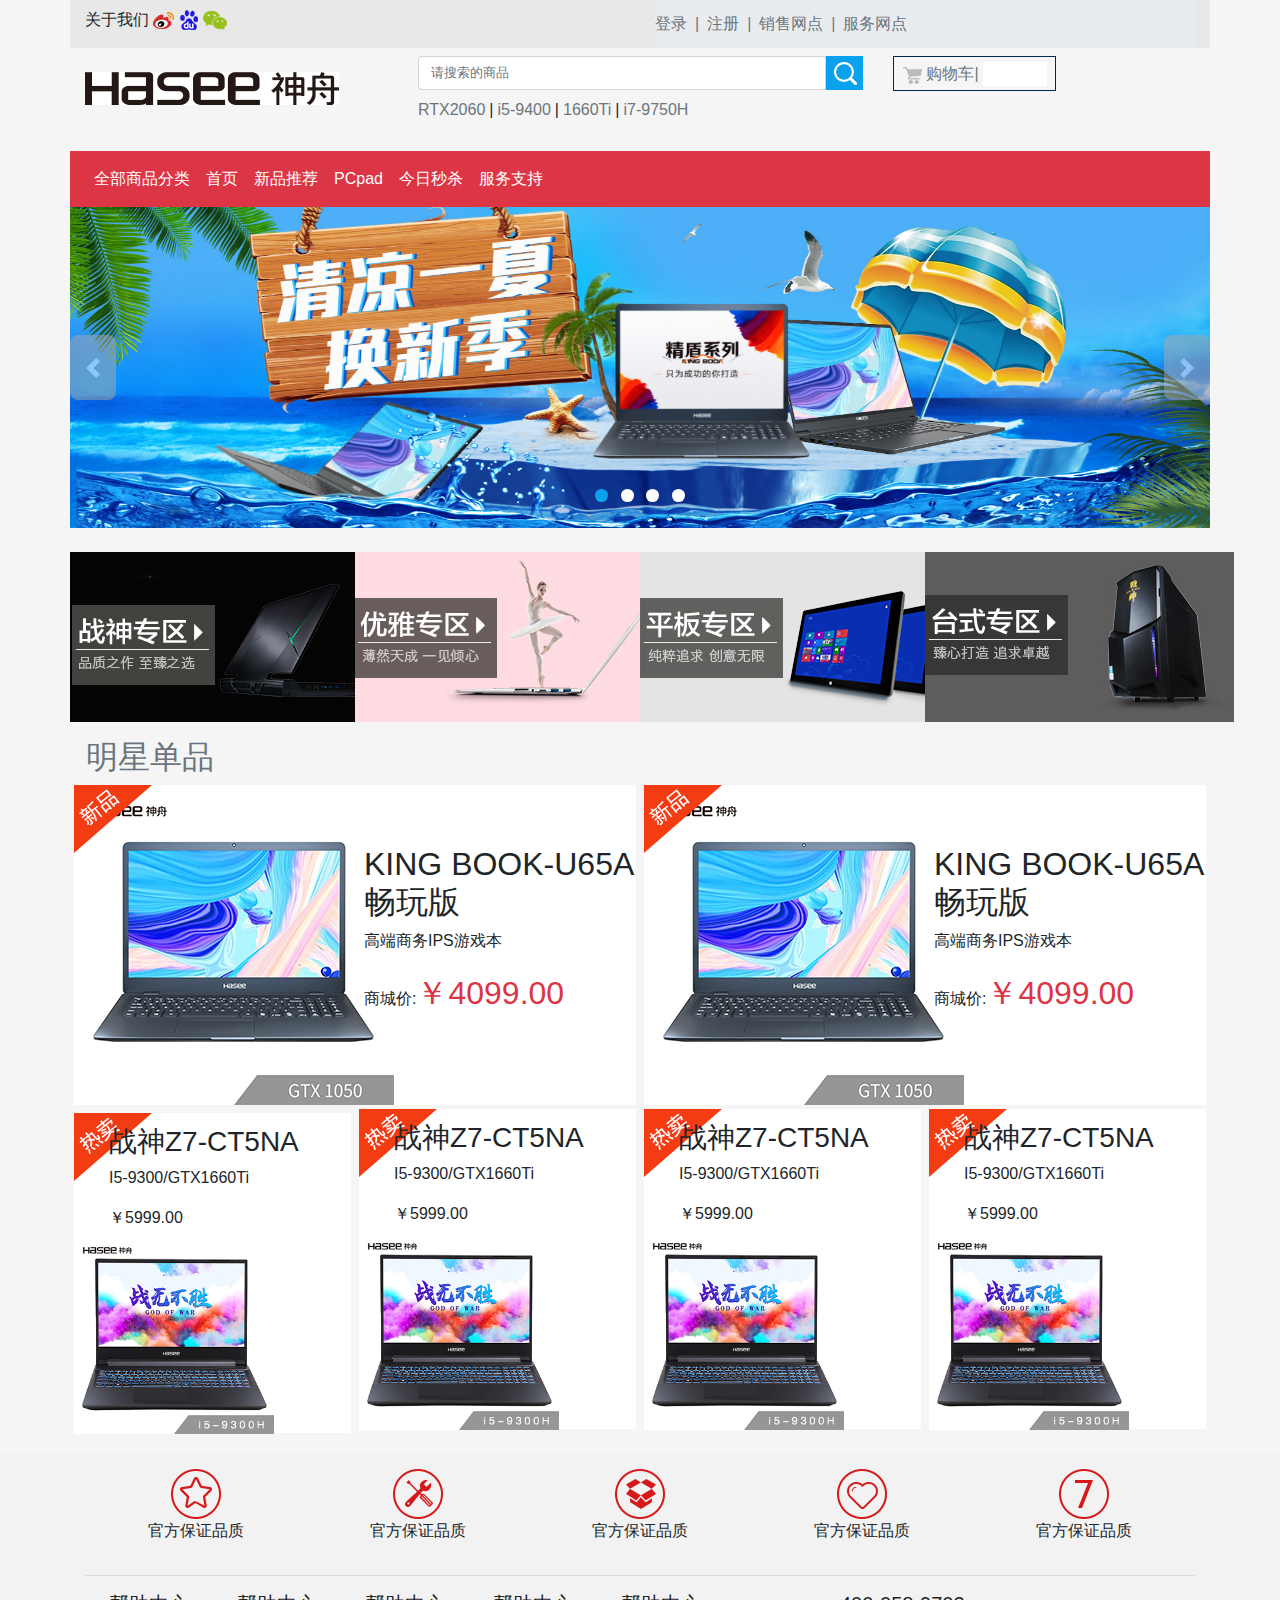
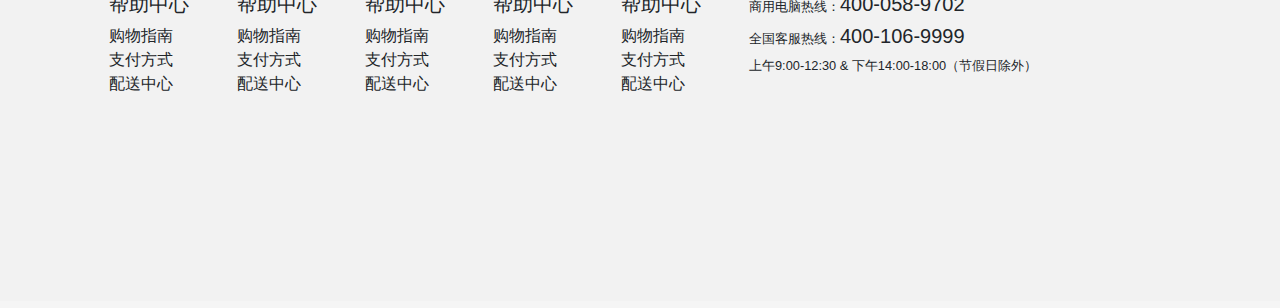
==== HASEE/index.html @ 9c494c17 "推送" ====
<!DOCTYPE html>
<html>
<head lang="en">
    <meta charset="UTF-8">
    <title></title>
    <meta name="viewport" content="width=device-width,initial-scale=1"/>
    <link rel="stylesheet" href="css/bootstrap.css"/>
    <script src="js/jquery.min.js"></script>
    <script src="js/popper.min.js"></script>
    <script src="js/bootstrap.min.js"></script>
    <link rel="stylesheet" href="css/comm.css"/>
    <link rel="stylesheet" href="css/index.css"/>
</head>
<body>
  <header>
      <iframe class="my_header" src="header.html" scrolling="no" frameborder="0"></iframe>
  </header>
<div class="container p-0">
    <!--导航栏-->
    <div class="navbar navbar-expand-lg bg-danger ">
        <ul class="navbar-nav">
            <li class="nav-item"><a class="nav-link text-white" href="">全部商品分类</a>
               <ul class="list-unstyled float-left d-none bg-danger">
                   <li>笔记本</li>
                   <li>优雅本</li>
                   <li>PCpad平板电脑</li>
                   <li>台式机</li>
                   <li>一体机</li>
                   <li>商用电脑</li>
                   <li>周边电脑</li>
               </ul>
            </li>
            <li class="nav-item"><a class="nav-link text-white" href="">首页</a></li>
            <li class="nav-item"><a class="nav-link text-white" href="">新品推荐</a></li>
            <li class="nav-item"><a class="nav-link text-white" href="">PCpad</a></li>
            <li class="nav-item"><a class="nav-link text-white" href="">今日秒杀</a></li>
            <li class="nav-item"><a class="nav-link text-white" href="">服务支持</a></li>
        </ul>
    </div>
    <!--焦点轮播图-->
    <div id="lunbo" class="carousel" data-ride="carousel">
        <!--1轮播图片-->
        <div class="carousel-inner">
            <div class="carousel-item active">
                <img class="w-100" src="image/index/1.jpg" alt=""/>
            </div>
            <div class="carousel-item">
                <img class="w-100" src="image/index/2.jpg" alt=""/>
            </div>
            <div class="carousel-item">
                <img class="w-100" src="image/index/3.jpg" alt=""/>
            </div>
            <div class="carousel-item">
                <img class="w-100" src="image/index/4.jpg" alt=""/>
            </div>
        </div>
        <!--2.左右箭头-->
        <a data-slide="prev" href="#lunbo" class="carousel-control-prev">
            <span class="carousel-control-prev-icon"></span>
        </a>
        <a data-slide="next" href="#lunbo" class="carousel-control-next">
            <span class="carousel-control-next-icon"></span>
        </a>
        <!--3.轮播指示器-->
        <ul class="carousel-indicators">
            <li data-target="#lunbo" data-slide-to="0" class="active"></li>
            <li data-target="#lunbo" data-slide-to="1"></li>
            <li data-target="#lunbo" data-slide-to="2"></li>
            <li data-target="#lunbo" data-slide-to="3"></li>
        </ul>
    </div>
    <!--轮博下的图片-->
    <div class="row mt-4 mx-0">
        <div class="col-lg-3 col-md-6 px-0">
            <a href=""><img src="image/index/5.jpg" alt=""/></a>
        </div>
        <div class="col-lg-3 col-md-6 px-0">
            <a href=""><img src="image/index/6.jpg" alt=""/></a>
        </div>
        <div class="col-lg-3 col-md-6 px-0">
            <a href=""><img src="image/index/7.jpg" alt=""/></a>
        </div>
        <div class="col-lg-3 col-md-6 px-0">
            <a href=""><img src="image/index/8.jpg" alt=""/></a>
        </div>
    </div>
    <!--明星清单-->
    <h2 class="mt-3 text-muted pl-3">明星单品</h2>
    <!--1L商品-->
    <div class="row mx-0">
        <div class="col-lg-6 col-md-12 px-lg-1 mb-md-1 px-md-0">
          <div class="my_height1 berfore_margin bg-white position-relative">
                <img class="position-absolute" src="image/index/label_news.png" alt=""/>

                <img src="image/index/9.jpg" alt=""/>
                <div class="card border-0 w-50 bg-transparent my_card_position position-absolute">
                  <h2>KING BOOK-U65A 畅玩版</h2>
                  <p>高端商务IPS游戏本</p>
                  <p>商城价:<span class="text-danger font_size">￥4099.00</span></p>
                </div>

          </div>
        </div>
        <div class="col-lg-6 col-md-12 px-lg-1 px-md-0">

            <div class="my_height1 berfore_margin bg-white position-relative">
                <img class="position-absolute" src="image/index/label_news.png" alt=""/>
                <img src="image/index/9.jpg" alt=""/>

                <div class="card border-0 w-50 bg-transparent  my_card_position position-absolute">
                    <h2>KING BOOK-U65A 畅玩版</h2>
                    <p>高端商务IPS游戏本</p>
                    <p>商城价:<span class="text-danger font_size">￥4099.00</span></p>
                </div>
            </div>
        </div>
    </div>
    <!--1L下部-->
    <div class="row mx-0 mb-3">
        <div class="col-lg-3 col-md-6 px-lg-1 mb-md-1 px-md-0 mt-md-1">
            <div class="my_height2 bg-white berfore_margin position-relative">
                <img class="position-absolute" src="image/index/label_hits.png" alt=""/>
                <div class="card border-0 bg-transparent my_card_position2">
                    <h3>战神Z7-CT5NA</h3>
                    <P>I5-9300/GTX1660Ti</P>
                    <p>￥5999.00</p>
                </div>
                <img class="my_image_size"  src="image/index/11.jpg" alt=""/>
            </div>
        </div>
        <div class="col-lg-3 col-md-6 px-lg-1 mb-md-1">
            <div class="my_height2 bg-white berfore_margin position-relative">
                <img class="position-absolute" src="image/index/label_hits.png" alt=""/>
                <div class="card border-0 bg-transparent my_card_position2">
                    <h3>战神Z7-CT5NA</h3>
                    <P>I5-9300/GTX1660Ti</P>
                    <p>￥5999.00</p>
                </div>
                <img class="my_image_size"  src="image/index/11.jpg" alt=""/>
            </div>
        </div>
        <div class="col-lg-3 col-md-6 px-lg-1 mb-md-1 px-md-0">
            <div class="my_height2 bg-white berfore_margin position-relative">
                <img class="position-absolute" src="image/index/label_hits.png" alt=""/>
                <div class="card border-0 bg-transparent my_card_position2">
                    <h3>战神Z7-CT5NA</h3>
                    <P>I5-9300/GTX1660Ti</P>
                    <p>￥5999.00</p>
                </div>
                <img class="my_image_size"  src="image/index/11.jpg" alt=""/>
            </div>
        </div>
        <div class="col-lg-3 col-md-6 px-lg-1">
            <div class="my_height2 bg-white berfore_margin position-relative">
                <img class="position-absolute" src="image/index/label_hits.png" alt=""/>
                <div class="card border-0 bg-transparent my_card_position2">
                    <h3>战神Z7-CT5NA</h3>
                    <P>I5-9300/GTX1660Ti</P>
                    <p>￥5999.00</p>
                </div>
                <img class="my_image_size"  src="image/index/11.jpg" alt=""/>
            </div>
        </div>
    </div>
</div>
  <footer>
      <iframe class="my_footer" src="footer.html" scrolling="no" frameborder="0"></iframe>
  </footer>
</body>
</html>
---- HASEE/css/comm.css ----
* {
  margin: 0;
  padding: 0; }

body {
  background-color: #f5f5f5; }

.my_small {
  font-size: 0.8rem; }

a {
  text-decoration: none; }
/*����header��footer�Ŀ���*/
.my_header,.my_footer{width:100%;}
/*ý���ѯ�ĸ߶�*/
@media screen and (min-width:992px){
  .my_header{height:9rem;}
  .my_footer{height:28rem;}
}
@media screen and (max-width: 991px) {
  .my_header{height:20rem;}
  .my_footer{height:38rem;}
}
---- HASEE/css/index.css ----
/*������*/
body>div>ul>li:nth-child(1):hover>ul{
    /* ���ֻ����������ʾ���������display:none; */
    top:55px;
    opacity:0;
    transition:all .5s linear;
}
/*�����ֲ�ͼ*/
.carousel-control-prev,
.carousel-control-next{
    width:4%;
    height:20%;
    background-color:#aaa;
    border-radius:0.5rem;
    top:40%;
}
.carousel-indicators li{
    width:0.8rem;height:0.8rem;
    background-color:#fff;
    margin-left:0.4rem;
    margin-right:0.4rem;
    border-radius:50%;
}
.carousel-indicators .active {
    background-color: #0aa1ed;
}
/*}1L¥��߶�*/
.my_height1{
    height:320px;
}
.my_height2{
    height:320px;
}
/*�����߾����*/
.berfore_margin:before{
    content:'';
    display:table;
}

.my_card_position{
    margin-left:290px;
    margin-top:-260px;
}
.font_size{
    font-size:2rem;
}
/*ͼƬ��С*/
.my_image_size{
    width:200px;
}
.my_card_position2{
    top:12px;
    left:35px;
}
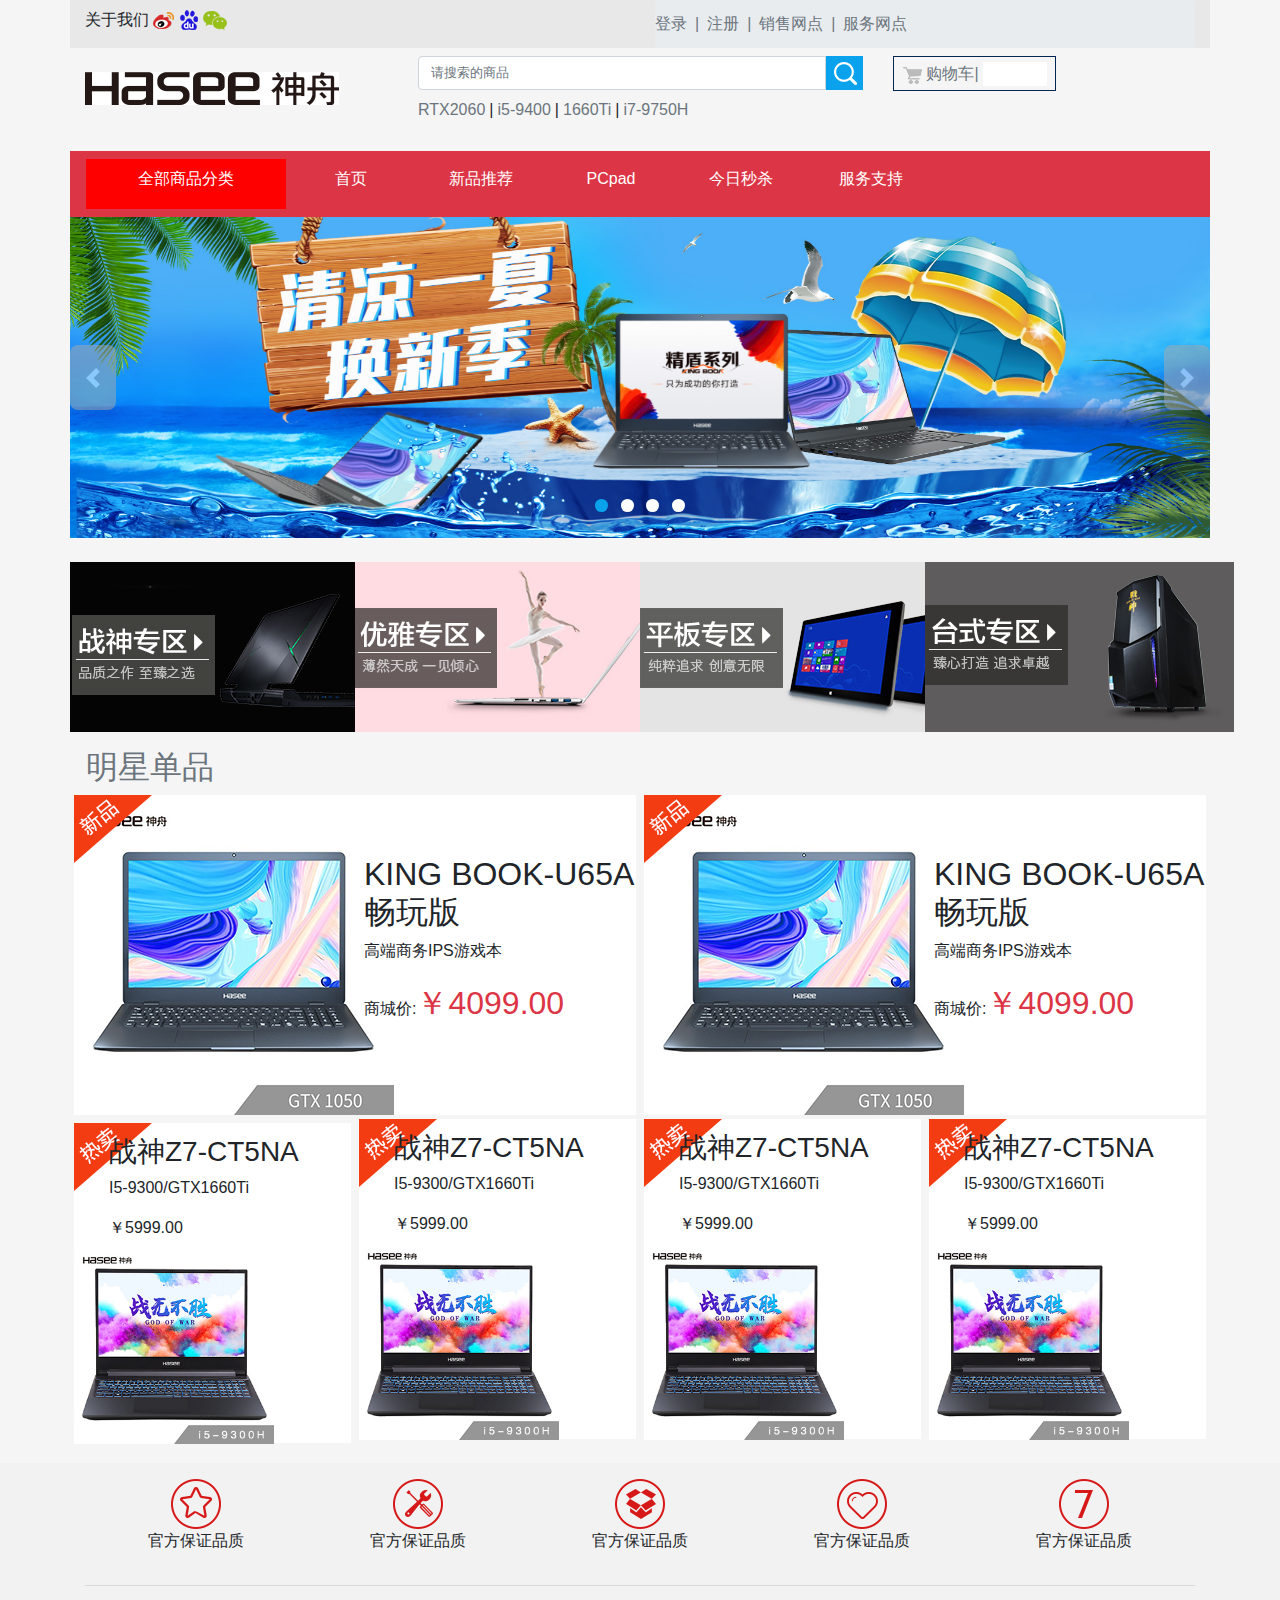
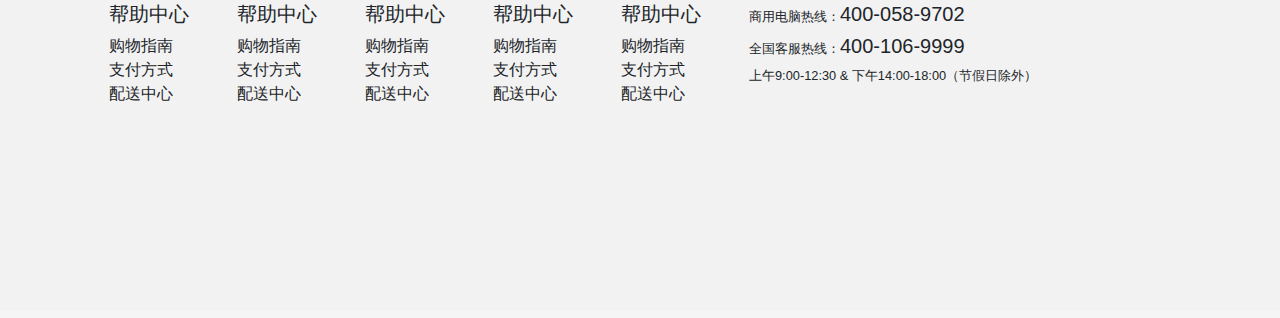
==== commit 773b1b39: "重新更改.html" ====
--- a/HASEE/index.html
+++ b/HASEE/index.html
@@ -19,15 +19,15 @@
     <!--导航栏-->
     <div class="navbar navbar-expand-lg bg-danger ">
         <ul class="navbar-nav">
-            <li class="nav-item"><a class="nav-link text-white" href="">全部商品分类</a>
+            <li class="nav-item"><a class="nav-link text-white my_a" href="">全部商品分类</a>
                <ul class="list-unstyled float-left d-none bg-danger">
-                   <li>笔记本</li>
-                   <li>优雅本</li>
-                   <li>PCpad平板电脑</li>
-                   <li>台式机</li>
-                   <li>一体机</li>
-                   <li>商用电脑</li>
-                   <li>周边电脑</li>
+                   <li><a href="">笔记本</a></li>
+                   <li><a href="">优雅本</a></li>
+                   <li><a href="">PCpad平板电脑</a></li>
+                   <li><a href="">台式机</a></li>
+                   <li><a href="">一体机</a></li>
+                   <li><a href="">商用电脑</a></li>
+                   <li><a href="">周边电脑</a></li>
                </ul>
             </li>
             <li class="nav-item"><a class="nav-link text-white" href="">首页</a></li>
--- a/HASEE/css/index.css
+++ b/HASEE/css/index.css
@@ -1,9 +1,41 @@
-/*������*/
-body>div>ul>li:nth-child(1):hover>ul{
-    /* ���ֻ����������ʾ���������display:none; */
-    top:55px;
+/*������
+ body>div>ul>li:nth-child(1):hover>ul{
+     ���ֻ����������ʾ���������display:none;
+        top:55px;
     opacity:0;
     transition:all .5s linear;
+}
+*/
+ul>li>a{
+    width:130px;
+    height:50px;
+   
+    text-align: center;
+}
+/*ȫ����Ʒ�������ʽ*/
+ul>li:first-child{ 
+background:#ff0000;
+}
+.my_a{
+width:200px;
+}
+ul:first-child{text-align:center;}
+
+ul>li>a:hover{
+    background:#f1b0b7;
+    display: block;
+}
+/*��Ʒ����*/
+
+ul>li>ul>li>a{
+    width:200px;
+    height:50px;
+	background:#ff0000;
+    padding-left:5px;
+    line-height:50px;
+     display: block;
+     z-index:10px;
+    float:left;
 }
 /*�����ֲ�ͼ*/
 .carousel-control-prev,
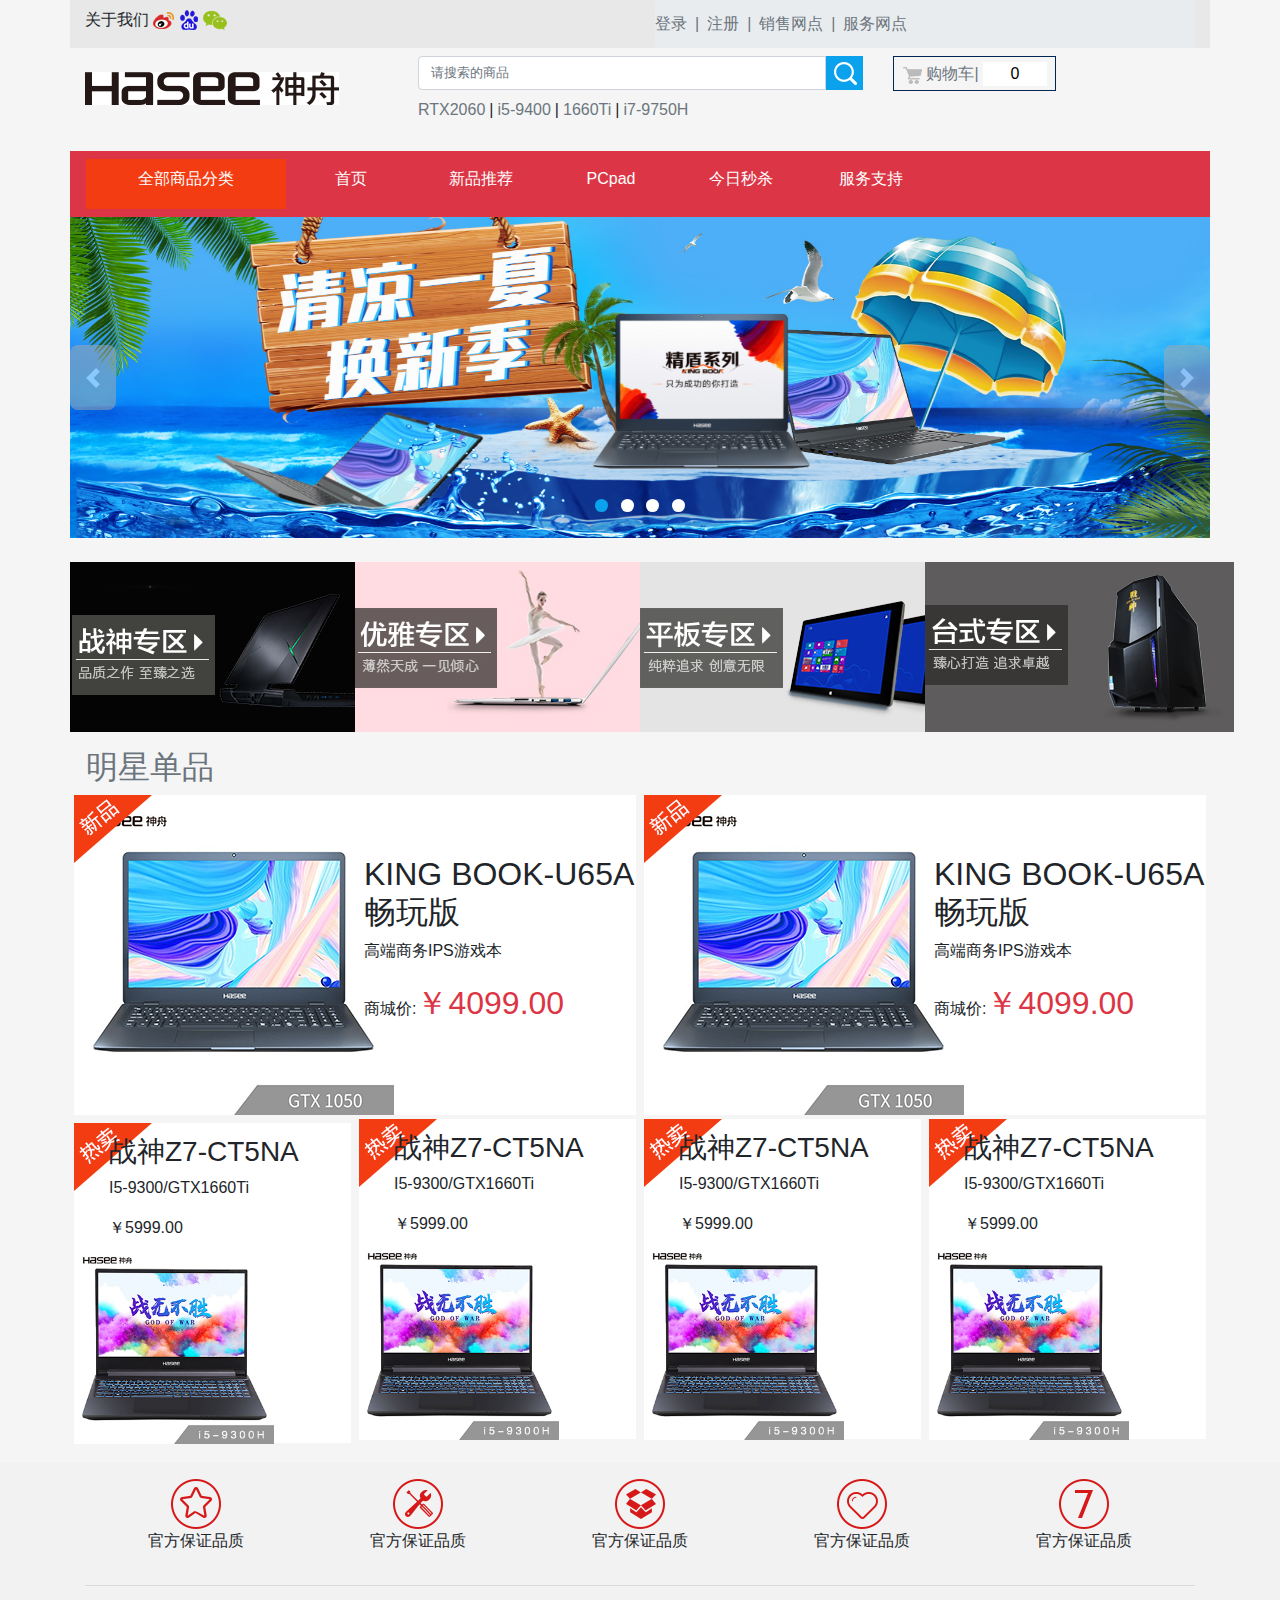
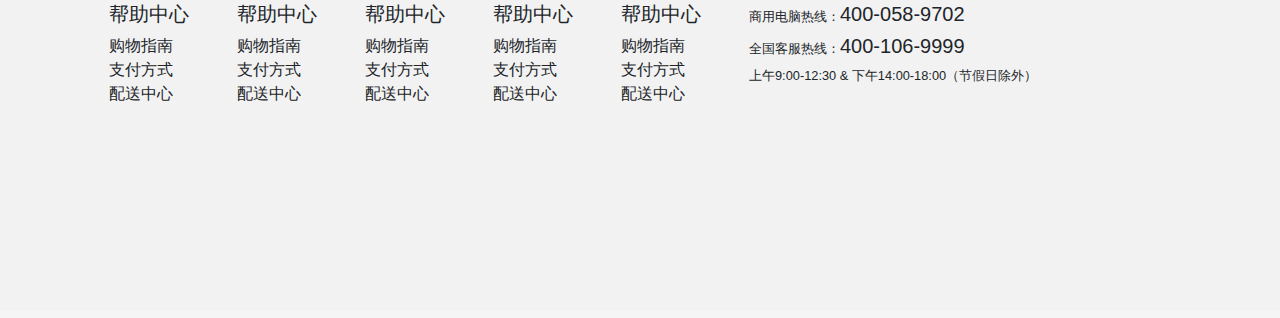
==== commit edcfa2c3: "用js做的第一个功能" ====
--- a/HASEE/index.html
+++ b/HASEE/index.html
@@ -17,28 +17,28 @@
   </header>
 <div class="container p-0">
     <!--导航栏-->
-    <div class="navbar navbar-expand-lg bg-danger ">
+    <div class="navbar navbar-expand-lg bg-danger my_position " id="my_height">
         <ul class="navbar-nav">
-            <li class="nav-item"><a class="nav-link text-white my_a" href="">全部商品分类</a>
-               <ul class="list-unstyled float-left d-none bg-danger">
-                   <li><a href="">笔记本</a></li>
-                   <li><a href="">优雅本</a></li>
-                   <li><a href="">PCpad平板电脑</a></li>
-                   <li><a href="">台式机</a></li>
-                   <li><a href="">一体机</a></li>
-                   <li><a href="">商用电脑</a></li>
-                   <li><a href="">周边电脑</a></li>
+            <li class="nav-item drop"><a class="nav-link text-white my_a  " href="javascript:;">全部商品分类</a>
+               <ul class="list-unstyled float-left d-non">
+                   <li><a href="javascript:;">笔记本</a></li>
+                   <li><a href="javascript:;">优雅本</a></li>
+                   <li><a href="javascript:;">PCpad平板电脑</a></li>
+                   <li><a href="javascript:;">台式机</a></li>
+                   <li><a href="javascript:;">一体机</a></li>
+                   <li><a href="javascript:;">商用电脑</a></li>
+                   <li><a href="javascript:;">周边电脑</a></li>
                </ul>
             </li>
-            <li class="nav-item"><a class="nav-link text-white" href="">首页</a></li>
-            <li class="nav-item"><a class="nav-link text-white" href="">新品推荐</a></li>
-            <li class="nav-item"><a class="nav-link text-white" href="">PCpad</a></li>
-            <li class="nav-item"><a class="nav-link text-white" href="">今日秒杀</a></li>
-            <li class="nav-item"><a class="nav-link text-white" href="">服务支持</a></li>
+            <li class="nav-item"><a class="nav-link text-white" href="javascript:;">首页</a></li>
+            <li class="nav-item"><a class="nav-link text-white" href="javascript:;">新品推荐</a></li>
+            <li class="nav-item"><a class="nav-link text-white" href="javascript:;">PCpad</a></li>
+            <li class="nav-item"><a class="nav-link text-white" href="javascript:;">今日秒杀</a></li>
+            <li class="nav-item"><a class="nav-link text-white" href="javascript:;">服务支持</a></li>
         </ul>
     </div>
     <!--焦点轮播图-->
-    <div id="lunbo" class="carousel" data-ride="carousel">
+    <div id="lunbo" class="carousel car " data-ride="carousel">
         <!--1轮播图片-->
         <div class="carousel-inner">
             <div class="carousel-item active">
@@ -166,5 +166,7 @@
   <footer>
       <iframe class="my_footer" src="footer.html" scrolling="no" frameborder="0"></iframe>
   </footer>
+  <script src="js/jquery-1.11.3.js"></script>
+  <script src="js/index.js"></script>
 </body>
 </html>--- a/HASEE/css/index.css
+++ b/HASEE/css/index.css
@@ -14,7 +14,7 @@
 }
 /*ȫ����Ʒ�������ʽ*/
 ul>li:first-child{ 
-background:#ff0000;
+background:#f33c11;
 }
 .my_a{
 width:200px;
@@ -25,16 +25,42 @@
     background:#f1b0b7;
     display: block;
 }
+
+.clear-fix::after {
+    content:'';
+    display: block;
+    clear:both;
+}
+.d-non{
+  display: none;
+  position: absolute;
+  z-index: 10;
+  background-color: #f33c11;
+}
+.d_block{
+    display:block; 
+}
+
+/*.drop:hover .d-non{
+    display:block; 
+}
+
+
 /*��Ʒ����*/
 
+/* #my_height{
+    box-sizing:border-box;
+    height:66px;
+    z-index: 19;
+} */
 ul>li>ul>li>a{
     width:200px;
     height:50px;
-	background:#ff0000;
+	background-color: #f33c11;
     padding-left:5px;
     line-height:50px;
      display: block;
-     z-index:10px;
+     
     float:left;
 }
 /*�����ֲ�ͼ*/
@@ -85,4 +111,8 @@
     left:35px;
 }
 
+.car{
+    position:relative;
+}
 
+
